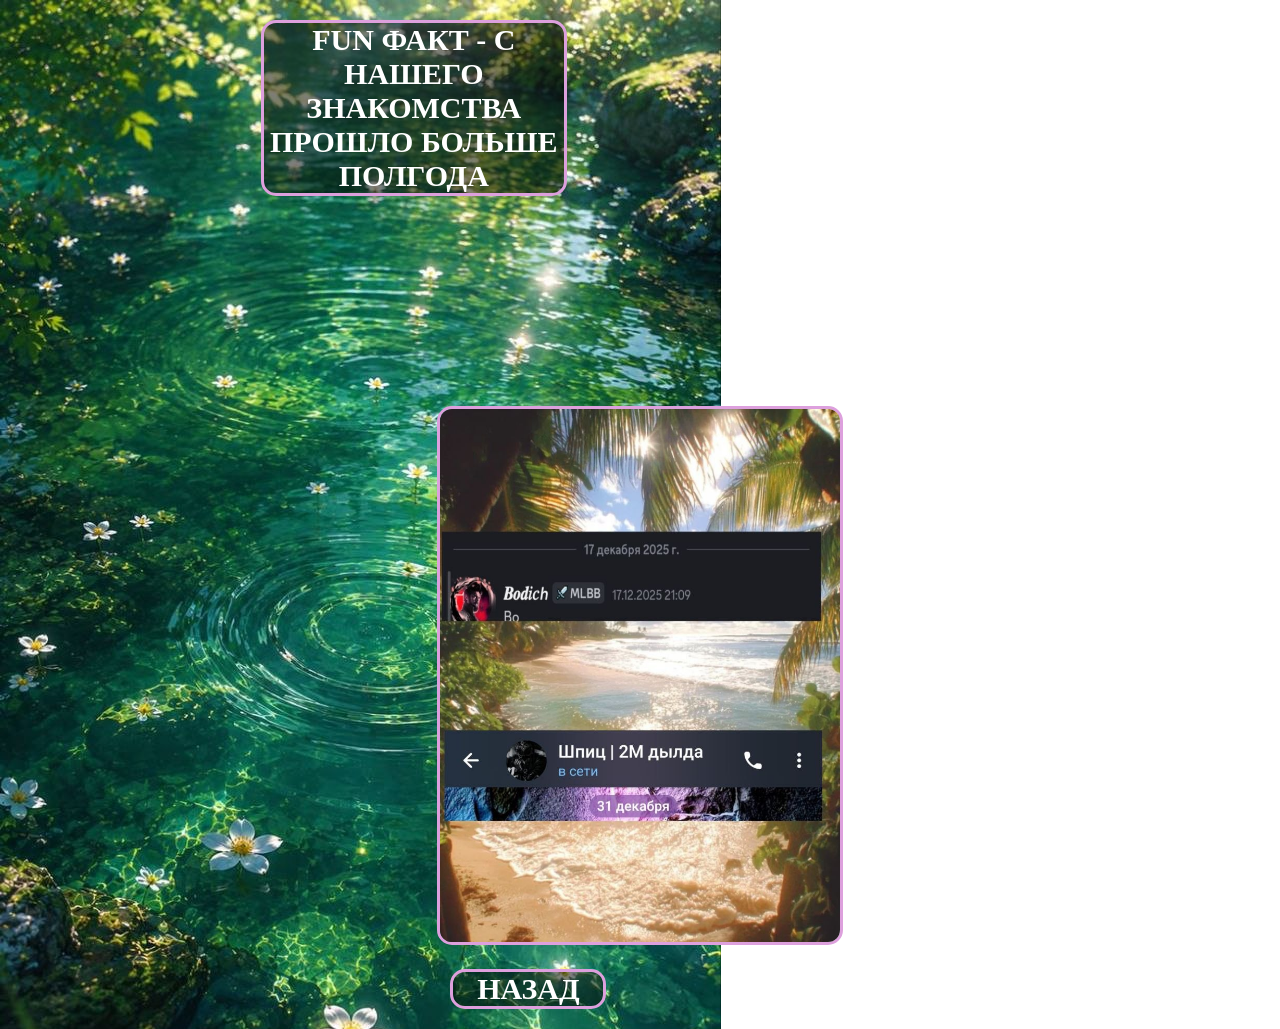
==== memory.html @ f53ba8de "Add files via upload" ====
<!DOCTYPE html>
<html lang="ru">
<head>
    <meta charset="UTF-8">
    <meta name="viewport" content="width=device-width, initial-scale=1.0">
    <link rel="stylesheet" href="style.css">
    <title>Для Боди</title>
</head>
<body>

    <h1 style="width:300px; margin-left:20%;">FUN ФАКТ - С НАШЕГО ЗНАКОМСТВА ПРОШЛО БОЛЬШЕ ПОЛГОДА </h1>
    <img src="memory.jpg" alt="memory" style="width:400px; height: auto; margin-top:15%;">

    <a href="index.html"><h1>НАЗАД</h1></a>
</body>
</html>
---- style.css ----
body
{
    color:white;
    background-image: url(image.png);
    background-repeat: no-repeat;
    text-align: center;
}

img
{
    width:300px;
    height:300px;
    border-radius:15px;
    border:3px solid plum;
}

div
{
    margin:10%;
}


p,h1
{
    font-size: 30px;
    color: white;
    width: 150px;
    background-color:rgba(0, 0, 0, 0.5);
    border-radius: 15px;
    border:3px solid plum;
    margin-left:35%;
}

img:hover
{
    border: 6px solid plum;
}

a
{
    text-decoration: none;
}
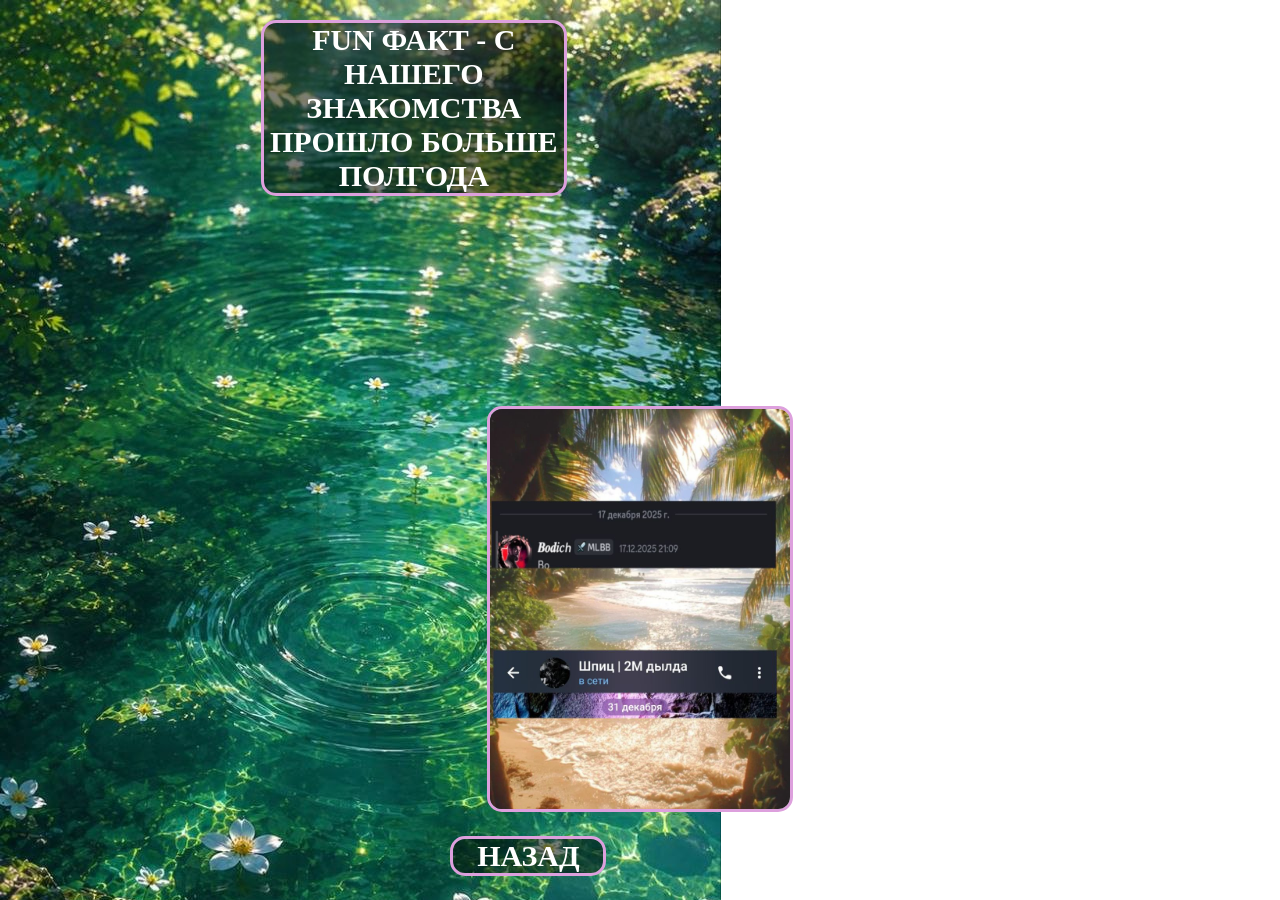
==== commit bc751ea0: "memory.html" ====
--- a/memory.html
+++ b/memory.html
@@ -9,8 +9,8 @@
 <body>
 
     <h1 style="width:300px; margin-left:20%;">FUN ФАКТ - С НАШЕГО ЗНАКОМСТВА ПРОШЛО БОЛЬШЕ ПОЛГОДА </h1>
-    <img src="memory.jpg" alt="memory" style="width:400px; height: auto; margin-top:15%;">
+    <img src="memory.jpg" alt="memory" style="width:300px; height: auto; margin-top:15%;">
 
     <a href="index.html"><h1>НАЗАД</h1></a>
 </body>
-</html>+</html>
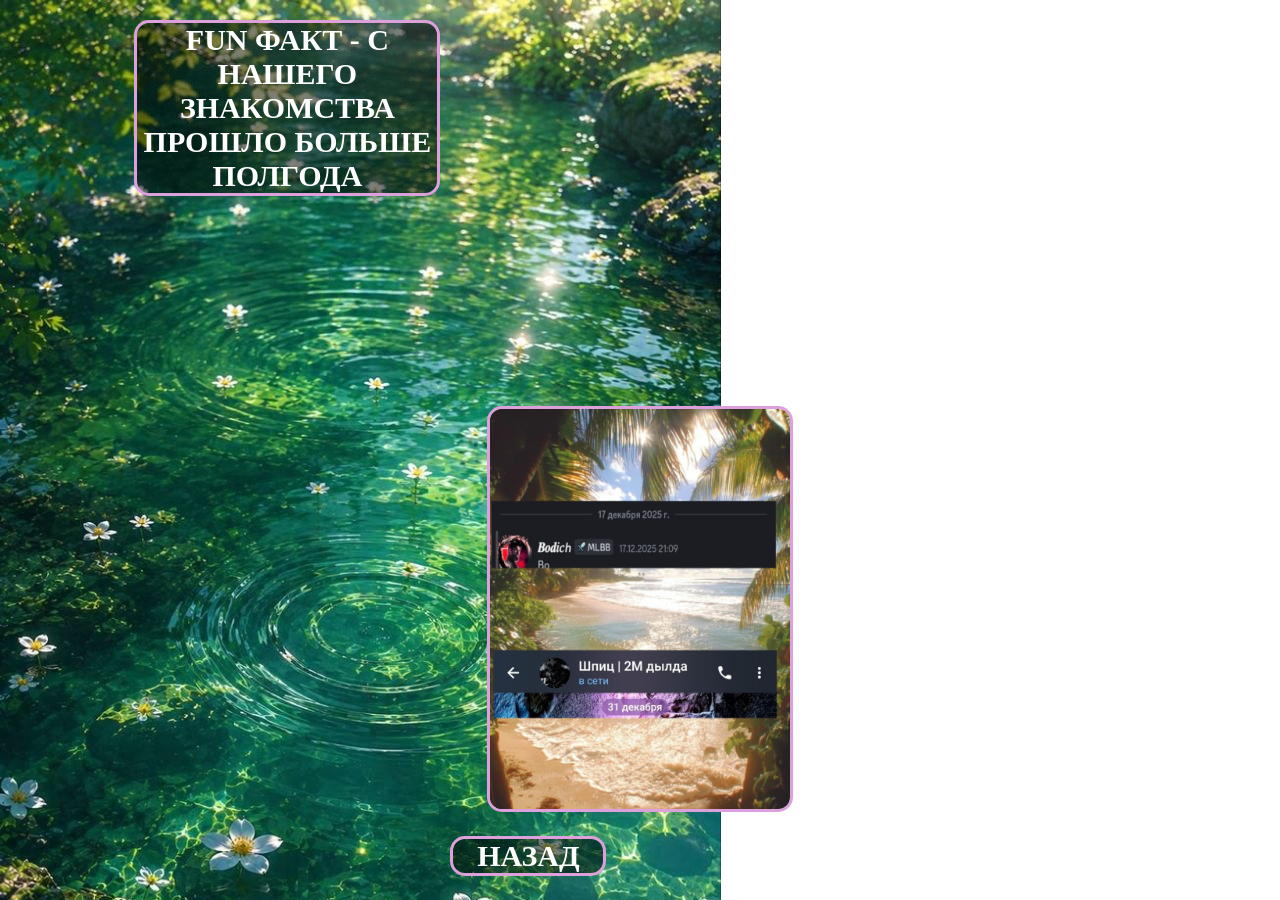
==== commit 9d9a9113: "memory.html" ====
--- a/memory.html
+++ b/memory.html
@@ -8,7 +8,7 @@
 </head>
 <body>
 
-    <h1 style="width:300px; margin-left:20%;">FUN ФАКТ - С НАШЕГО ЗНАКОМСТВА ПРОШЛО БОЛЬШЕ ПОЛГОДА </h1>
+    <h1 style="width:300px; margin-left:10%;">FUN ФАКТ - С НАШЕГО ЗНАКОМСТВА ПРОШЛО БОЛЬШЕ ПОЛГОДА </h1>
     <img src="memory.jpg" alt="memory" style="width:300px; height: auto; margin-top:15%;">
 
     <a href="index.html"><h1>НАЗАД</h1></a>
